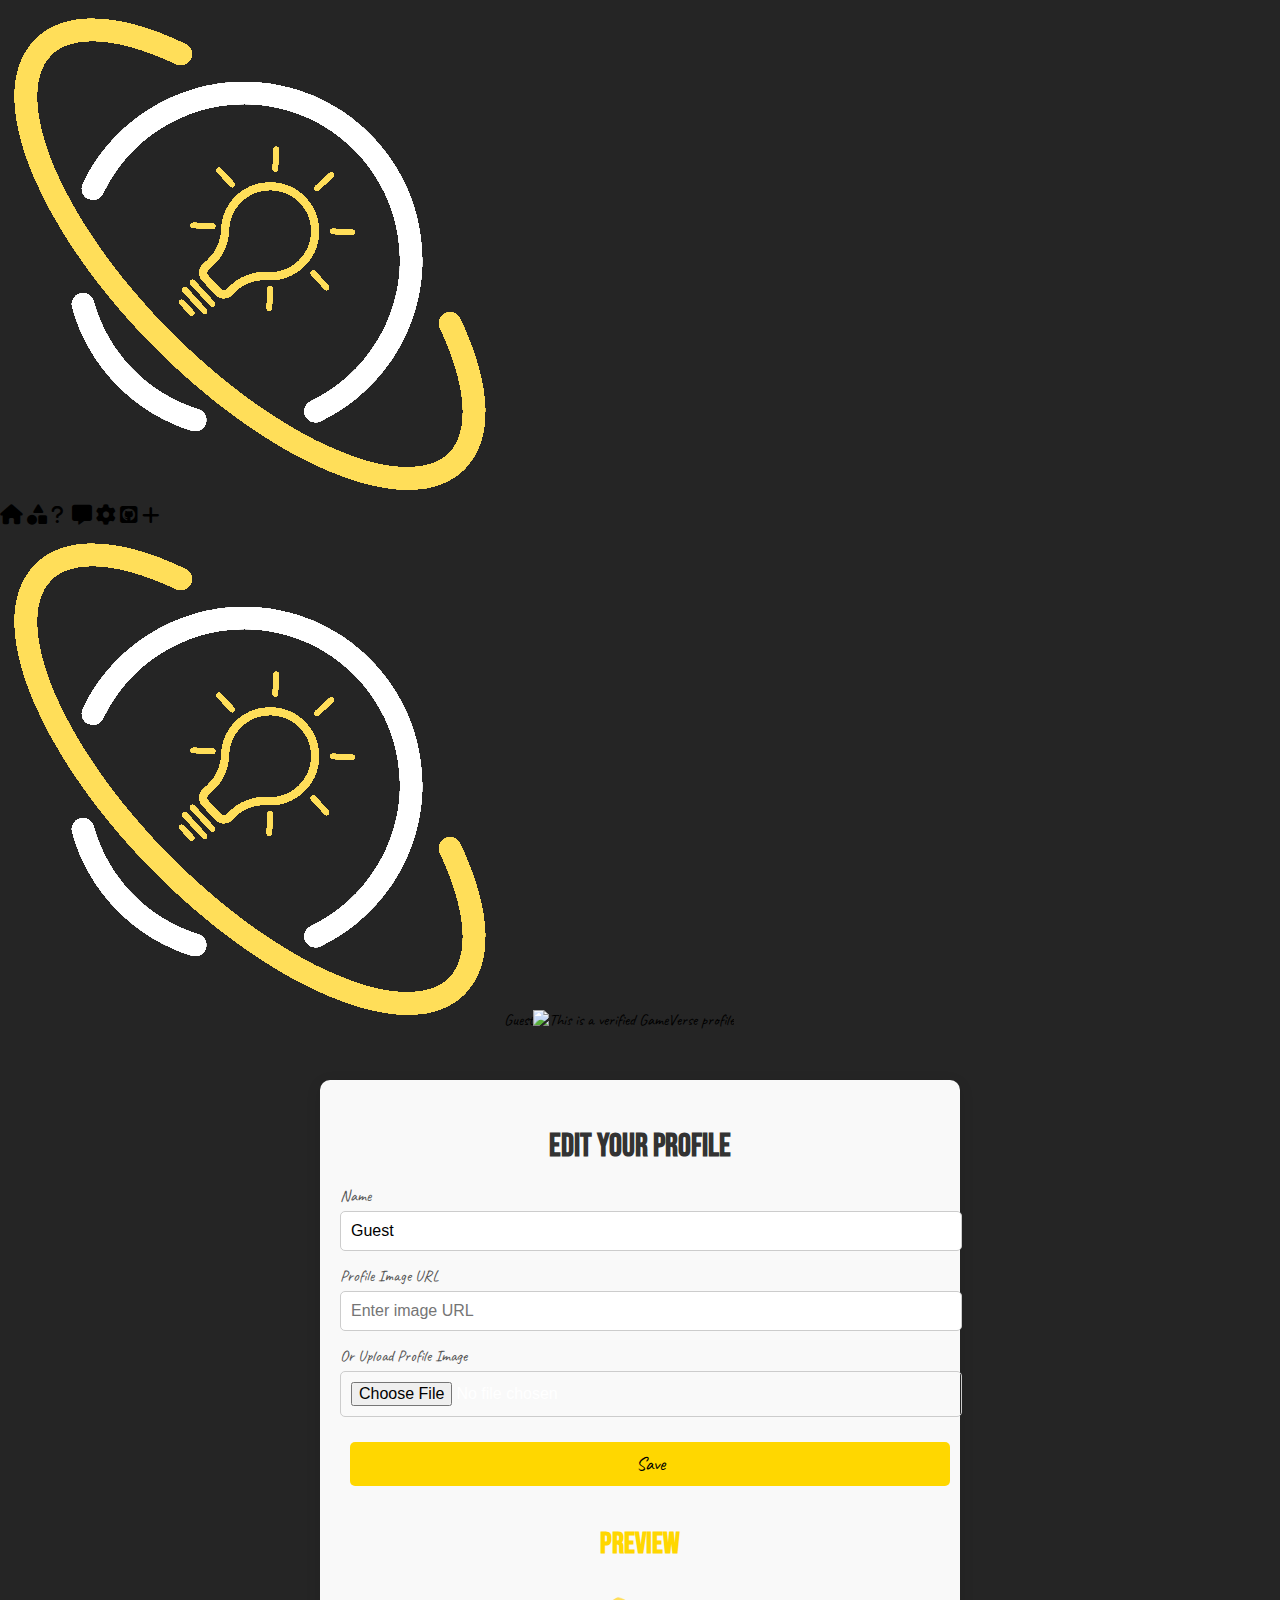
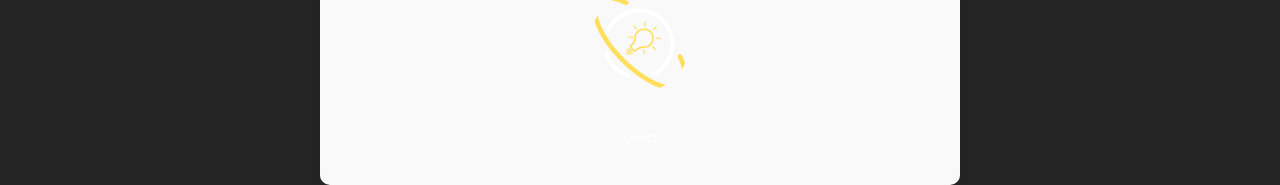
==== editprofile.html @ 9eb6ec16 "Add edit profile functionality with form and preview" ====
<!DOCTYPE html>
<html>
<head>
  <title>Edit Profile - StudyVerse</title>
  <link rel="stylesheet" href="/css/main.css">
  <link rel="stylesheet" href="/css/home.css">
  <style>
    /* Profile Editor Styles */
    .profile-editor {
      max-width: 600px;
      margin: 50px auto;
      padding: 20px;
      background: #f9f9f9;
      border-radius: 10px;
      box-shadow: 0 4px 15px rgba(0, 0, 0, 0.1);
    }

    .profile-editor h2 {
      text-align: center;
      font-size: 2rem;
      color: #333;
      margin-bottom: 20px;
    }

    .profile-editor label {
      display: block;
      font-size: 1rem;
      color: #555;
      margin-bottom: 5px;
    }

    .profile-editor input[type="text"],
    .profile-editor input[type="url"],
    .profile-editor input[type="file"] {
      width: 100%;
      padding: 10px;
      margin-bottom: 15px;
      border: 1px solid #ccc;
      border-radius: 5px;
      font-size: 1rem;
    }

    .profile-editor button {
      width: 100%;
      padding: 10px;
      font-size: 1.2rem;
      background: #FFD700;
      color: black;
      border: none;
      border-radius: 5px;
      cursor: pointer;
      transition: background 0.3s ease;
    }

    .profile-editor button:hover {
      background: #FFA500;
    }

    .profile-preview {
      text-align: center;
      margin-top: 20px;
    }

    .profile-preview img {
      width: 100px;
      height: 100px;
      border-radius: 50%;
      object-fit: cover;
      margin-bottom: 10px;
    }

    .profile-updated {
      animation: fadeOut 2s ease-in-out;
    }

    @keyframes fadeOut {
      0% {
        opacity: 1;
      }
      100% {
        opacity: 0;
      }
    }
  </style>
</head>
<body>
  <!-- Navbar -->
  <div id="navbar"></div>
  <script src="/javascript/navbar.js"></script>

  <!-- Profile Editor Section -->
  <div class="profile-editor">
    <h2>Edit Your Profile</h2>
    <form id="profile-form">
      <label for="username">Name</label>
      <input type="text" id="username" placeholder="Enter your name" value="Guest">

      <label for="profile-url">Profile Image URL</label>
      <input type="url" id="profile-url" placeholder="Enter image URL">

      <label for="profile-file">Or Upload Profile Image</label>
      <input type="file" id="profile-file" accept="image/*">

      <button type="button" id="save-profile">Save</button>
    </form>

    <div class="profile-preview">
      <h3>Preview</h3>
      <img id="preview-image" src="/uploads/branding/favicon.png" alt="Profile Preview">
      <p id="preview-name">Guest</p>
    </div>
  </div>

  <script>
    document.addEventListener('DOMContentLoaded', () => {
      const profileForm = document.getElementById('profile-form');
      const usernameInput = document.getElementById('username');
      const profileUrlInput = document.getElementById('profile-url');
      const profileFileInput = document.getElementById('profile-file');
      const saveButton = document.getElementById('save-profile');
      const previewImage = document.getElementById('preview-image');
      const previewName = document.getElementById('preview-name');

      // Load existing profile data from localStorage
      const loggedInUser = JSON.parse(localStorage.getItem('loggedInUser')) || {
        username: 'Guest',
        photo: '/uploads/branding/favicon.png',
      };

      // Populate the form with existing data
      usernameInput.value = loggedInUser.username;
      previewName.textContent = loggedInUser.username;
      previewImage.src = loggedInUser.photo;

      // Handle Save Button Click
      saveButton.addEventListener('click', () => {
        const newUsername = usernameInput.value.trim();
        let newPhoto = profileUrlInput.value.trim();

        // If a file is uploaded, use it as the new photo
        if (profileFileInput.files.length > 0) {
          const file = profileFileInput.files[0];
          const reader = new FileReader();
          reader.onload = (e) => {
            newPhoto = e.target.result;
            updateProfile(newUsername, newPhoto);
          };
          reader.readAsDataURL(file);
        } else {
          // Use the URL or keep the existing photo
          newPhoto = newPhoto || loggedInUser.photo;
          updateProfile(newUsername, newPhoto);
        }
      });

      // Update Profile Function
      function updateProfile(name, photo) {
        // Save the updated profile to localStorage
        const updatedUser = { username: name, photo: photo };
        localStorage.setItem('loggedInUser', JSON.stringify(updatedUser));

        // Update the preview
        previewName.textContent = name;
        previewImage.src = photo;

        // Animate the profile in the navbar
        const navbarProfile = document.querySelector('.profile-link');
        if (navbarProfile) {
          navbarProfile.classList.add('profile-updated');
          setTimeout(() => navbarProfile.classList.remove('profile-updated'), 2000);
        }

        alert('Profile updated successfully!');
      }
    });
  </script>
</body>
</html>
---- css/main.css ----
/* Import fonts and icons */
@import url('https://fonts.googleapis.com/css2?family=Caveat:wght@400;700&display=swap');
@import url('https://fonts.googleapis.com/css2?family=Bebas+Neue&display=swap');
@import url('https://fonts.googleapis.com/icon?family=Material+Icons');
@import url('https://cdnjs.cloudflare.com/ajax/libs/font-awesome/6.7.2/css/all.min.css');

/* Fix pushup footer issue */
html, body {
  margin: 0;
  padding: 0;
  height: 100%;
  padding-bottom: 250px;
}

/* Background */
body {
  background: rgb(37, 37, 37); /* Set background to white */
  background-attachment: fixed;
  font-family: 'Caveat', cursive;
  color: rgb(255, 255, 255);
}

/* Neon Glow Animation */
@keyframes yellow-glow {
  0%, 100% {
    text-shadow: 0 0 10px rgba(255, 215, 0, 0.8), 0 0 20px rgba(255, 215, 0, 0.8), 0 0 30px rgba(255, 215, 0, 0.8);
  }
  50% {
    text-shadow: 0 0 20px rgba(255, 215, 0, 1), 0 0 30px rgba(255, 215, 0, 1), 0 0 40px rgba(255, 215, 0, 1);
  }
}

/* Text styling */
p {
  font-size: 18px;
  font-family: 'Caveat', cursive;
}

h1, h2, h3, h4 {
  font-family: 'Bebas Neue', sans-serif;
  color: #FFD700; /* Solid yellow color */
  text-transform: uppercase;
}

h1 { font-size: 50px; }
h2 { font-size: 40px; }
h3 { font-size: 30px; }
h4 { font-size: 20px; }

/* Gradient Text */
.gradient-yellow {
  background: linear-gradient(to right, #FFD700, #FFA500);
  background-clip: text;
  -webkit-background-clip: text;
  color: transparent;
  user-select: none;
}

/* Buttons */
button {
  padding: 10px 20px;
  background: black;
  color: white;
  border: 2px solid white;
  border-radius: 5px;
  cursor: pointer;
  margin: 10px;
  transition: all 0.3s ease-in-out;
  font-family: 'Caveat', cursive;
  font-size: 20px;
}

button:hover {
  background: #FFD700;
  color: black;
  border: 2px solid black;
}

/* Particles.JS */
#particles-js {
  position: fixed;
  top: 0;
  left: 0;
  width: 100%;
  height: 100%;
  z-index: -1;
}

/* Scrollbar */
::-webkit-scrollbar {
  width: 10px;
}

::-webkit-scrollbar-track {
  background: transparent;
}

::-webkit-scrollbar-thumb {
  background: #FFD700;
  border-radius: 5px;
}

::-webkit-scrollbar-thumb:hover {
  background: #FFA500;
}

/* Links */
a {
  color: black; /* Adjusted to match the white background */
  text-decoration: none;
  transition: color 0.3s ease-in-out;
}

a:hover {
  color: #FFD700;
}

/* Footer */
.footer {
  position: fixed;
  bottom: 0;
  left: 0;
  width: 100%;
  background: rgba(34, 34, 34, 0.4);
  color: white;
  padding: 20px 0;
  text-align: center;
  z-index: 1000;
  backdrop-filter: blur(6px);
}

.footer-links a {
  color: white;
}

.footer-links a:hover {
  color: #FFD700;
}

/* Terms and Conditions Popup */
#terms-popup {
  position: fixed;
  top: 0;
  left: 0;
  width: 100%;
  height: 100%;
  display: flex;
  align-items: center;
  justify-content: center;
  z-index: 10000;
}

#terms-popup .terms-popup-overlay {
  position: absolute;
  top: 0;
  left: 0;
  width: 100%;
  height: 100%;
  background: rgba(0, 0, 0, 0.6); /* Dark overlay */
  z-index: 1;
}

#terms-popup .terms-popup-content {
  position: relative;
  z-index: 2;
  background: rgba(34, 34, 34, 0.9); /* Dark background */
  color: white;
  padding: 20px;
  border-radius: 10px;
  text-align: center;
  max-width: 500px;
  box-shadow: 0 4px 15px rgba(0, 0, 0, 0.3);
  font-family: 'Caveat', cursive;
}

#terms-popup .terms-popup-content h2 {
  font-family: 'Bebas Neue', sans-serif;
  font-size: 2rem;
  color: #FFD700; /* Solid yellow color */
  margin-bottom: 15px;
}

#terms-popup .terms-popup-content p {
  font-size: 1rem;
  line-height: 1.6;
  color: #f1f1f1;
}

#terms-popup .terms-popup-content a {
  color: #FFD700;
  text-decoration: none;
}

#terms-popup .terms-popup-content a:hover {
  color: #FFA500;
}

#terms-popup .terms-popup-buttons {
  display: flex;
  justify-content: center;
  gap: 10px;
  margin-top: 20px;
}

#terms-popup .terms-popup-buttons button {
  padding: 10px 20px;
  background: #FFD700;
  color: black;
  border: none;
  border-radius: 5px;
  cursor: pointer;
  font-size: 1rem;
  transition: background 0.3s ease;
}

#terms-popup .terms-popup-buttons button:hover {
  background: #FFA500;
}

#terms-popup .terms-popup-buttons #disagree-button {
  background: #FF4C4C; /* Red for "I Don't Agree" */
  color: white;
}

#terms-popup .terms-popup-buttons #disagree-button:hover {
  background: #FF0000;
}
/* Particles.JS */
#particles-js {
  position: fixed;
  top: 0;
  left: 0;
  width: 100%;
  height: 100%;
  z-index: -1;
}
---- css/home.css ----
/* Fade-in animation */
@keyframes fadeIn {
  from {
    opacity: 0;
    transform: translateY(20px);
  }
  to {
    opacity: 1;
    transform: translateY(0);
  }
}

.fade-in {
  opacity: 0;
  animation: fadeIn 1s ease-in-out forwards;
}

.fade-in-delayed {
  opacity: 0;
  animation: fadeIn 1s ease-in-out forwards;
  animation-delay: 0.5s;
}

.content-row {
  display: flex;
  align-items: center;
  justify-content: space-between;
  padding: 40px 20px;
  margin: 40px 0;
  background-color: rgba(34, 34, 34, 0.4);
  backdrop-filter: blur(6px);
  border-radius: 10px;
  box-shadow: 0 4px 15px rgba(0, 0, 0, 0.2);
  opacity: 0;
  transform: translateY(50px);
  transition: opacity 0.8s ease, transform 0.8s ease;
}

.content-row.visible {
  opacity: 1;
  transform: translateY(0);
}

.content-text {
  max-width: 50%;
}

.content-text h3 {
  font-size: 1.8rem;
  color: #FFD700; /* Solid yellow color */
  margin-bottom: 15px;
}

.content-text p {
  font-size: 1rem;
  color: #f1f1f1;
  line-height: 1.6;
}

.content-image {
  max-width: 40%;
  height: auto;
  transition: transform 0.3s ease;
}

.content-image:hover {
  transform: scale(1.05);
}

hr {
  border: none;
  border-top: 1px solid rgba(255, 255, 255, 0.2);
  margin: 40px 0;
}

center h1 {
  font-size: 3rem;
  color: #FFD700; /* Solid yellow color */
  margin-top: 20px;
}

center img {
  margin-bottom: 20px;
}

.banner {
  position: relative;
  background: url('/uploads/images/banner.jpg') no-repeat center center/cover;
  height: 400px;
  display: flex;
  align-items: center;
  justify-content: center;
  text-align: center;
  color: white;
  overflow: hidden;
}

.banner:hover {
  transform: scale(1.1);
  transition: transform 0.5s ease;
}

.banner-overlay {
  position: absolute;
  top: 0;
  left: 0;
  width: 100%;
  height: 100%;
  background: rgba(0, 0, 0, 0.5); /* Dark overlay for better text visibility */
  z-index: 1;
}

.banner-content {
  position: relative;
  z-index: 2;
}

.banner-content h1 {
  font-size: 3rem;
  margin-bottom: 20px;
}

.banner-content p {
  font-size: 1.2rem;
  margin-bottom: 20px;
}

.banner-content button {
  padding: 10px 20px;
  font-size: 1rem;
  background: #FFD700;
  color: black;
  border: none;
  border-radius: 5px;
  cursor: pointer;
}

.carousel {
  position: relative;
  width: 100%;
  overflow: hidden;
  margin: 40px 0;
  display: flex;
  justify-content: center;
}

.carousel-inner {
  display: flex;
  transition: transform 0.5s ease-in-out;
  justify-content: center;
  align-items: center;
}

.carousel-slide {
  min-width: 100%;
  position: relative;
  text-align: center;
  display: flex;
  justify-content: center;
  align-items: center;
  transition: transform 0.3s ease;
}

.carousel-slide:hover {
  transform: scale(1.05);
}

.carousel-slide img {
  width: 960px;
  height: 540px;
  object-fit: cover;
  display: block;
}

.carousel-text {
  position: absolute;
  top: 50%;
  left: 50%;
  transform: translate(-50%, -50%);
  color: white;
  background: rgba(0, 0, 0, 0.6);
  padding: 20px;
  border-radius: 5px;
  max-width: 80%;
}

.carousel-controls {
  position: absolute;
  top: 50%;
  width: 100%;
  display: flex;
  justify-content: space-between;
  transform: translateY(-50%);
}

.carousel-controls button {
  background: rgba(0, 0, 0, 0.5);
  color: white;
  border: none;
  padding: 10px;
  cursor: pointer;
}
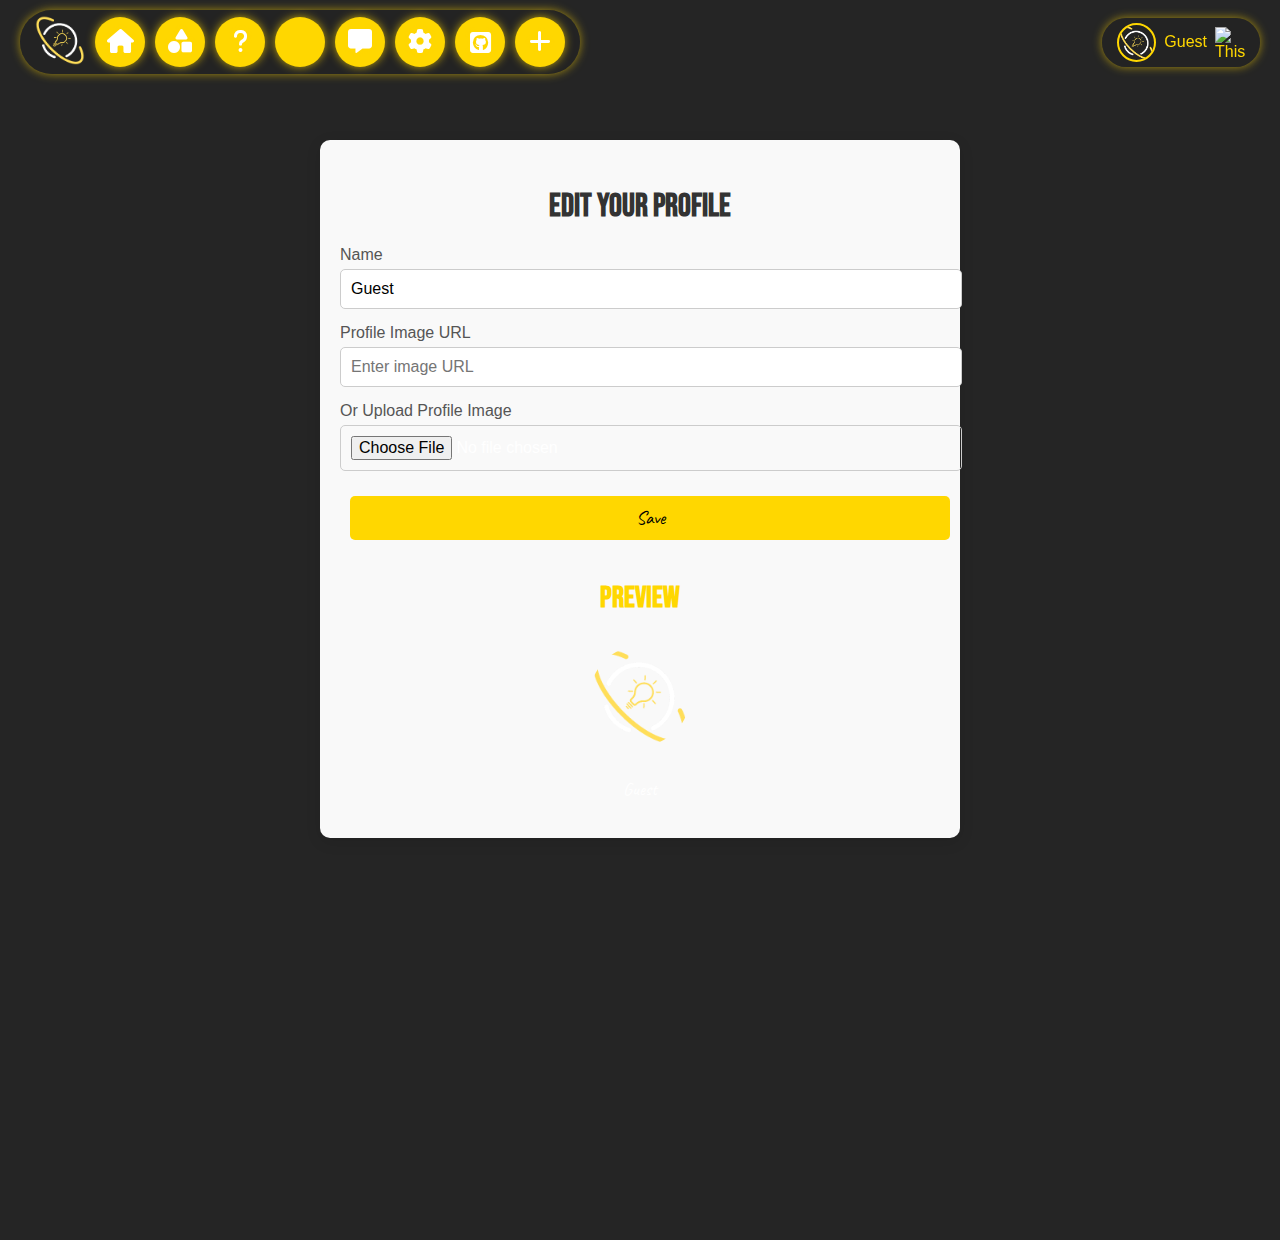
==== commit 6900f74c: "Update stylesheet link in edit profile page to use navbar styles" ====
--- a/editprofile.html
+++ b/editprofile.html
@@ -3,7 +3,7 @@
 <head>
   <title>Edit Profile - StudyVerse</title>
   <link rel="stylesheet" href="/css/main.css">
-  <link rel="stylesheet" href="/css/home.css">
+  <link rel="stylesheet" href="/css/navbar.css">
   <style>
     /* Profile Editor Styles */
     .profile-editor {
--- a/css/navbar.css
+++ b/css/navbar.css
@@ -0,0 +1,166 @@
+body {
+  margin: 0;
+  padding-top: 90px; /* Adjusted to prevent overlap */
+  font-family: sans-serif;
+  color: white;
+}
+
+/* Navbar */
+.navbar {
+  position: fixed;
+  top: 0;
+  left: 0;
+  width: 100%;
+  display: flex;
+  justify-content: space-between;
+  align-items: center;
+  padding: 10px 20px;
+  box-sizing: border-box;
+  z-index: 1000;
+  background-color: transparent;
+  box-shadow: none;
+}
+
+/* Navbar Background with Blur */
+.nav-left-bg, .nav-right-bg {
+  background-color: rgba(34, 34, 34, 0.5);
+  backdrop-filter: blur(6px);
+  padding: 5px 15px;
+  border-radius: 50px;
+  display: flex;
+  align-items: center;
+  gap: 10px;
+  box-shadow: 0 0 10px rgba(255, 215, 0, 0.6);
+}
+
+/* Logo */
+.logo img {
+  height: 50px;
+  width: auto;
+}
+
+/* Nav Links */
+.nav-links {
+  display: flex;
+  gap: 10px;
+}
+
+/* Updated Nav Links to Yellow */
+.nav-links a {
+  display: flex;
+  align-items: center;
+  justify-content: center;
+  width: 50px;
+  height: 50px;
+  border-radius: 50%;
+  text-decoration: none;
+  background: #FFD700;
+  transition: background 0.3s ease, box-shadow 0.3s ease, transform 0.3s ease;
+  box-shadow: 0 0 10px rgba(255, 215, 0, 0.7);
+}
+
+/* Hover Effect - Black Background with a Stronger Glow */
+.nav-links a:hover {
+  background: black;
+  box-shadow: 0 0 15px rgba(255, 215, 0, 1);
+  transform: scale(1.1);
+}
+
+/* Nav Icons - Set to Yellow */
+.nav-links a i {
+  color: white;
+  font-size: 1.5em;
+  text-shadow: 0 0 5px rgba(255, 215, 0, 0.8);
+  transition: transform 0.3s ease;
+}
+
+/* Hover Effect - Scale Up Icons */
+.nav-links a:hover i {
+  transform: scale(1.3);
+}
+
+/* Profile Link */
+.profile-link {
+  display: flex;
+  align-items: center;
+  text-decoration: none;
+  color: #FFD700;
+  gap: 8px;
+  font-size: 1em;
+  transition: color 0.3s ease-in-out;
+}
+
+/* Profile Image */
+.profile-img {
+  width: 35px;
+  height: 35px;
+  border-radius: 50%;
+  border: 2px solid #FFD700;
+}
+
+/* Footer */
+.footer {
+  position: fixed;
+  bottom: 0;
+  left: 0;
+  width: 100%;
+  background-color: rgba(34, 34, 34, 0.4);
+  color: white;
+  padding: 20px 0;
+  text-align: center;
+  z-index: 1000;
+  backdrop-filter: blur(6px);
+  box-shadow: 0 0 10px rgba(255, 215, 0, 0.6);
+}
+
+.footer-links a {
+  color: white;
+  text-decoration: none;
+  transition: color 0.3s;
+}
+
+.footer-links a:hover {
+  color: #FFD700;
+}
+
+/* Toggle Footer Button */
+#toggleFooter {
+  position: absolute;
+  right: 20px;
+  top: 50%;
+  transform: translateY(-50%);
+  background-color: transparent;
+  border: none;
+  color: white;
+  font-size: 20px;
+  cursor: pointer;
+}
+
+#toggleFooter:hover {
+  color: #FFD700;
+}
+
+/* Scrollbar */
+::-webkit-scrollbar {
+  width: 10px;
+}
+
+::-webkit-scrollbar-track {
+  background: transparent;
+}
+
+::-webkit-scrollbar-thumb {
+  background: #FFD700;
+  border-radius: 5px;
+}
+
+::-webkit-scrollbar-thumb:hover {
+  background: #FFC400;
+}
+
+/* Navbar Verification Icon */
+.navbar-verify img {
+  height: 30px;
+  width: 30px;
+  margin: 3px;
+}
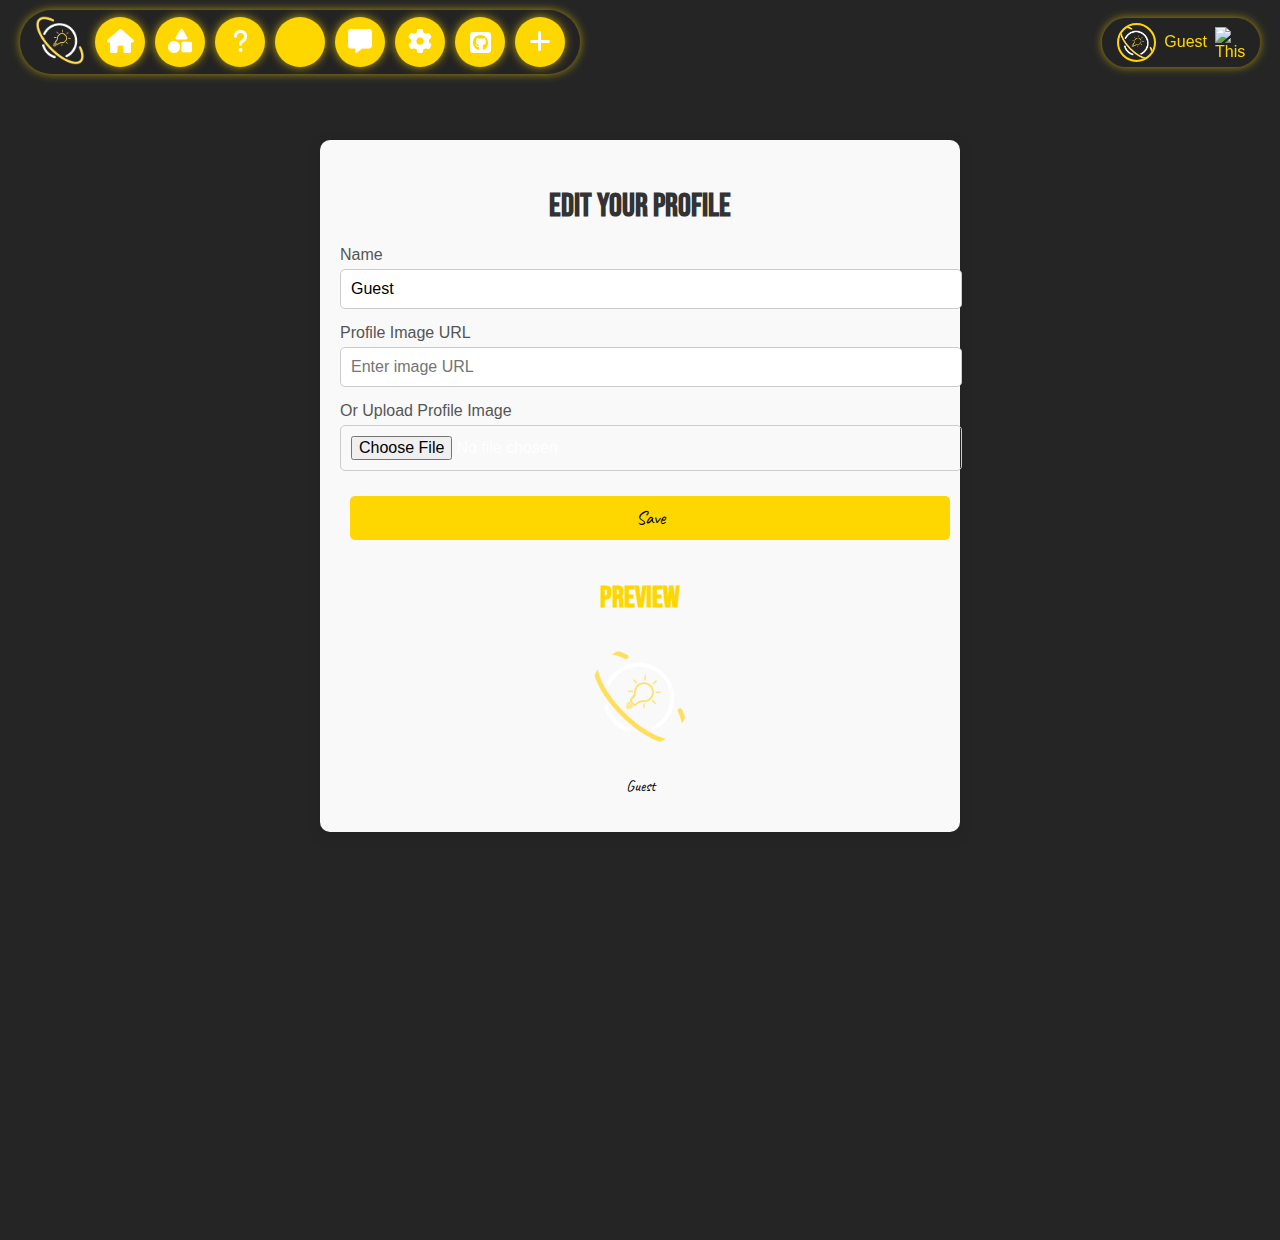
==== commit 6bd531f9: "Update profile preview styles and rerender navbar on profile update" ====
--- a/editprofile.html
+++ b/editprofile.html
@@ -67,6 +67,11 @@
       border-radius: 50%;
       object-fit: cover;
       margin-bottom: 10px;
+    }
+
+    .profile-preview p {
+      color: black; /* Updated text color for readability */
+      font-size: 1rem;
     }
 
     .profile-updated {
@@ -170,8 +175,14 @@
           setTimeout(() => navbarProfile.classList.remove('profile-updated'), 2000);
         }
 
-        alert('Profile updated successfully!');
+         // Rerender the navbar to reflect changes
+         const navbar = document.getElementById('navbar');
+        navbar.innerHTML = ''; // Clear the existing navbar
+        const navbarScript = document.createElement('script');
+        navbarScript.src = '/javascript/navbar.js';
+        navbar.appendChild(navbarScript);
       }
+      
     });
   </script>
 </body>
